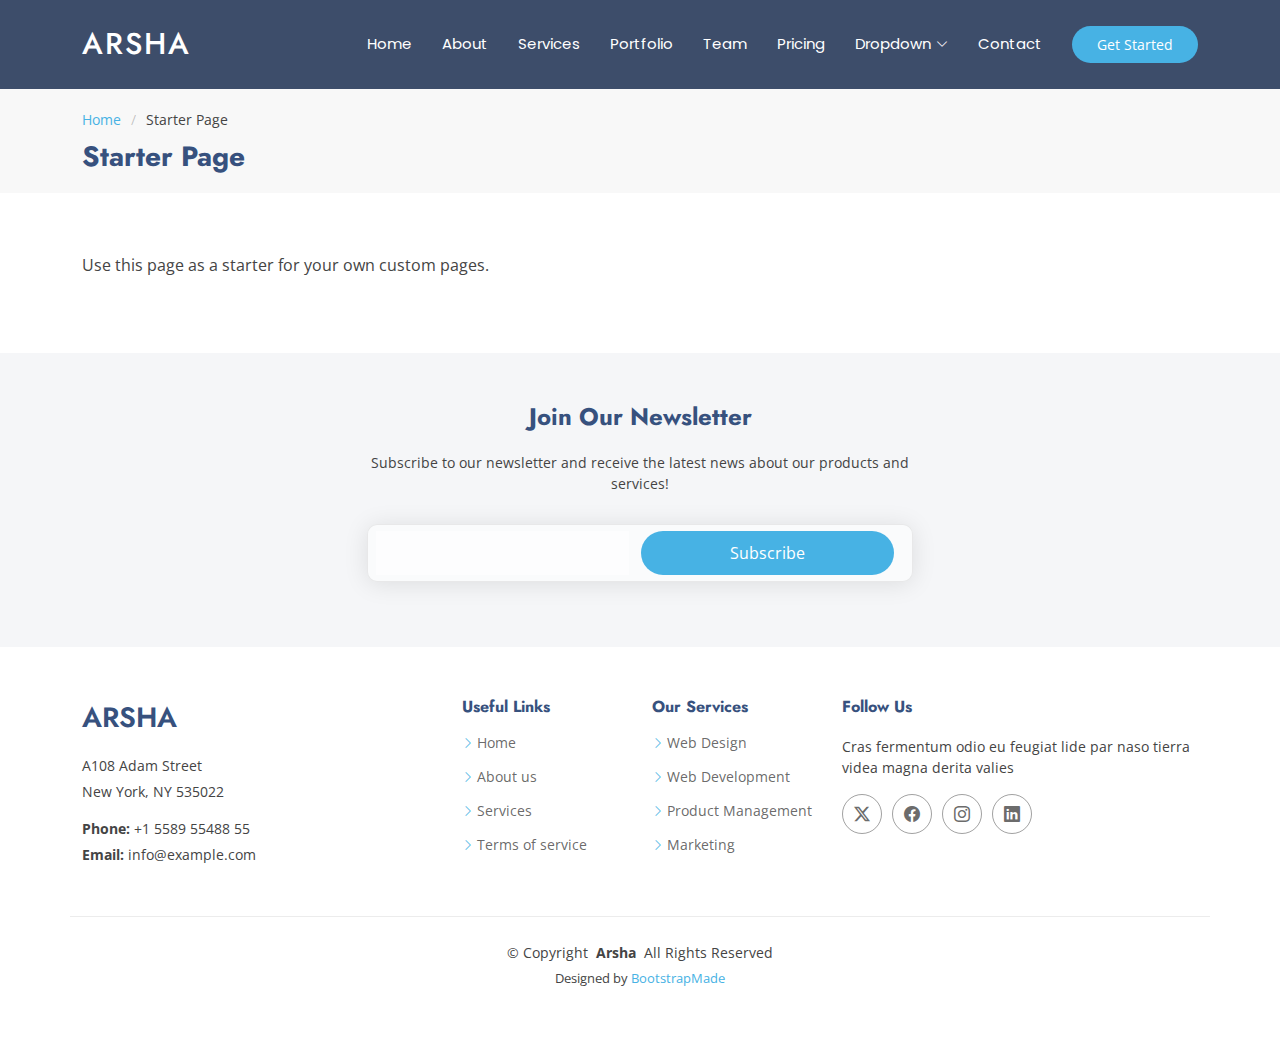
==== about.html @ 4a3627bd "skapade e ny about oss sida" ====
<!DOCTYPE html>
<html lang="en">

<head>
  <meta charset="utf-8">
  <meta content="width=device-width, initial-scale=1.0" name="viewport">
  <title>Starter Page - Arsha Bootstrap Template</title>
  <meta name="description" content="">
  <meta name="keywords" content="">

  <!-- Favicons -->
  <link href="assets/img/favicon.png" rel="icon">
  <link href="assets/img/apple-touch-icon.png" rel="apple-touch-icon">

  <!-- Fonts -->
  <link href="https://fonts.googleapis.com" rel="preconnect">
  <link href="https://fonts.gstatic.com" rel="preconnect" crossorigin>
  <link href="https://fonts.googleapis.com/css2?family=Open+Sans:ital,wght@0,300;0,400;0,500;0,600;0,700;0,800;1,300;1,400;1,500;1,600;1,700;1,800&family=Poppins:ital,wght@0,100;0,200;0,300;0,400;0,500;0,600;0,700;0,800;0,900;1,100;1,200;1,300;1,400;1,500;1,600;1,700;1,800;1,900&family=Jost:ital,wght@0,100;0,200;0,300;0,400;0,500;0,600;0,700;0,800;0,900;1,100;1,200;1,300;1,400;1,500;1,600;1,700;1,800;1,900&display=swap" rel="stylesheet">

  <!-- Vendor CSS Files -->
  <link href="assets/vendor/bootstrap/css/bootstrap.min.css" rel="stylesheet">
  <link href="assets/vendor/bootstrap-icons/bootstrap-icons.css" rel="stylesheet">
  <link href="assets/vendor/aos/aos.css" rel="stylesheet">
  <link href="assets/vendor/glightbox/css/glightbox.min.css" rel="stylesheet">
  <link href="assets/vendor/swiper/swiper-bundle.min.css" rel="stylesheet">

  <!-- Main CSS File -->
  <link href="assets/css/main.css" rel="stylesheet">


</head>

<body class="starter-page-page">

  <header id="header" class="header d-flex align-items-center sticky-top">
    <div class="container-fluid container-xl position-relative d-flex align-items-center">

      <a href="index.html" class="logo d-flex align-items-center me-auto">
        <!-- Uncomment the line below if you also wish to use an image logo -->
        <!-- <img src="assets/img/logo.png" alt=""> -->
        <h1 class="sitename">Arsha</h1>
      </a>

      <nav id="navmenu" class="navmenu">
        <ul>
          <li><a href="#hero">Home</a></li>
          <li><a href="#about">About</a></li>
          <li><a href="#services">Services</a></li>
          <li><a href="#portfolio">Portfolio</a></li>
          <li><a href="#team">Team</a></li>
          <li><a href="#pricing">Pricing</a></li>
          <li class="dropdown"><a href="#"><span>Dropdown</span> <i class="bi bi-chevron-down toggle-dropdown"></i></a>
            <ul>
              <li><a href="#">Dropdown 1</a></li>
              <li class="dropdown"><a href="#"><span>Deep Dropdown</span> <i class="bi bi-chevron-down toggle-dropdown"></i></a>
                <ul>
                  <li><a href="#">Deep Dropdown 1</a></li>
                  <li><a href="#">Deep Dropdown 2</a></li>
                  <li><a href="#">Deep Dropdown 3</a></li>
                  <li><a href="#">Deep Dropdown 4</a></li>
                  <li><a href="#">Deep Dropdown 5</a></li>
                </ul>
              </li>
              <li><a href="#">Dropdown 2</a></li>
              <li><a href="#">Dropdown 3</a></li>
              <li><a href="#">Dropdown 4</a></li>
            </ul>
          </li>
          <li><a href="#contact">Contact</a></li>
        </ul>
        <i class="mobile-nav-toggle d-xl-none bi bi-list"></i>
      </nav>

      <a class="btn-getstarted" href="#about">Get Started</a>

    </div>
  </header>

  <main class="main">

    <!-- Page Title -->
    <div class="page-title" data-aos="fade">
      <div class="container">
        <nav class="breadcrumbs">
          <ol>
            <li><a href="index.html">Home</a></li>
            <li class="current">Starter Page</li>
          </ol>
        </nav>
        <h1>Starter Page</h1>
      </div>
    </div><!-- End Page Title -->

    <!-- Starter Section Section -->
    <section id="starter-section" class="starter-section section">

      <div class="container" data-aos="fade-up">
        <p>Use this page as a starter for your own custom pages.</p>
      </div>

    </section><!-- /Starter Section Section -->

  </main>

  <footer id="footer" class="footer">

    <div class="footer-newsletter">
      <div class="container">
        <div class="row justify-content-center text-center">
          <div class="col-lg-6">
            <h4>Join Our Newsletter</h4>
            <p>Subscribe to our newsletter and receive the latest news about our products and services!</p>
            <form action="forms/newsletter.php" method="post" class="php-email-form">
              <div class="newsletter-form"><input type="email" name="email"><input type="submit" value="Subscribe"></div>
              <div class="loading">Loading</div>
              <div class="error-message"></div>
              <div class="sent-message">Your subscription request has been sent. Thank you!</div>
            </form>
          </div>
        </div>
      </div>
    </div>

    <div class="container footer-top">
      <div class="row gy-4">
        <div class="col-lg-4 col-md-6 footer-about">
          <a href="index.html" class="d-flex align-items-center">
            <span class="sitename">Arsha</span>
          </a>
          <div class="footer-contact pt-3">
            <p>A108 Adam Street</p>
            <p>New York, NY 535022</p>
            <p class="mt-3"><strong>Phone:</strong> <span>+1 5589 55488 55</span></p>
            <p><strong>Email:</strong> <span>info@example.com</span></p>
          </div>
        </div>

        <div class="col-lg-2 col-md-3 footer-links">
          <h4>Useful Links</h4>
          <ul>
            <li><i class="bi bi-chevron-right"></i> <a href="#">Home</a></li>
            <li><i class="bi bi-chevron-right"></i> <a href="#">About us</a></li>
            <li><i class="bi bi-chevron-right"></i> <a href="#">Services</a></li>
            <li><i class="bi bi-chevron-right"></i> <a href="#">Terms of service</a></li>
          </ul>
        </div>

        <div class="col-lg-2 col-md-3 footer-links">
          <h4>Our Services</h4>
          <ul>
            <li><i class="bi bi-chevron-right"></i> <a href="#">Web Design</a></li>
            <li><i class="bi bi-chevron-right"></i> <a href="#">Web Development</a></li>
            <li><i class="bi bi-chevron-right"></i> <a href="#">Product Management</a></li>
            <li><i class="bi bi-chevron-right"></i> <a href="#">Marketing</a></li>
          </ul>
        </div>

        <div class="col-lg-4 col-md-12">
          <h4>Follow Us</h4>
          <p>Cras fermentum odio eu feugiat lide par naso tierra videa magna derita valies</p>
          <div class="social-links d-flex">
            <a href=""><i class="bi bi-twitter-x"></i></a>
            <a href=""><i class="bi bi-facebook"></i></a>
            <a href=""><i class="bi bi-instagram"></i></a>
            <a href=""><i class="bi bi-linkedin"></i></a>
          </div>
        </div>

      </div>
    </div>

    <div class="container copyright text-center mt-4">
      <p>© <span>Copyright</span> <strong class="px-1 sitename">Arsha</strong> <span>All Rights Reserved</span></p>
      <div class="credits">
        
        Designed by <a href="https://bootstrapmade.com/">BootstrapMade</a>
      </div>
    </div>

  </footer>

  <!-- Scroll Top -->
  <a href="#" id="scroll-top" class="scroll-top d-flex align-items-center justify-content-center"><i class="bi bi-arrow-up-short"></i></a>

  <!-- Preloader -->
  <div id="preloader"></div>

  <!-- Vendor JS Files -->
  <script src="assets/vendor/bootstrap/js/bootstrap.bundle.min.js"></script>
  <script src="assets/vendor/php-email-form/validate.js"></script>
  <script src="assets/vendor/aos/aos.js"></script>
  <script src="assets/vendor/glightbox/js/glightbox.min.js"></script>
  <script src="assets/vendor/swiper/swiper-bundle.min.js"></script>
  <script src="assets/vendor/waypoints/noframework.waypoints.js"></script>
  <script src="assets/vendor/imagesloaded/imagesloaded.pkgd.min.js"></script>
  <script src="assets/vendor/isotope-layout/isotope.pkgd.min.js"></script>

  <!-- Main JS File -->
  <script src="assets/js/main.js"></script>

</body>

</html>
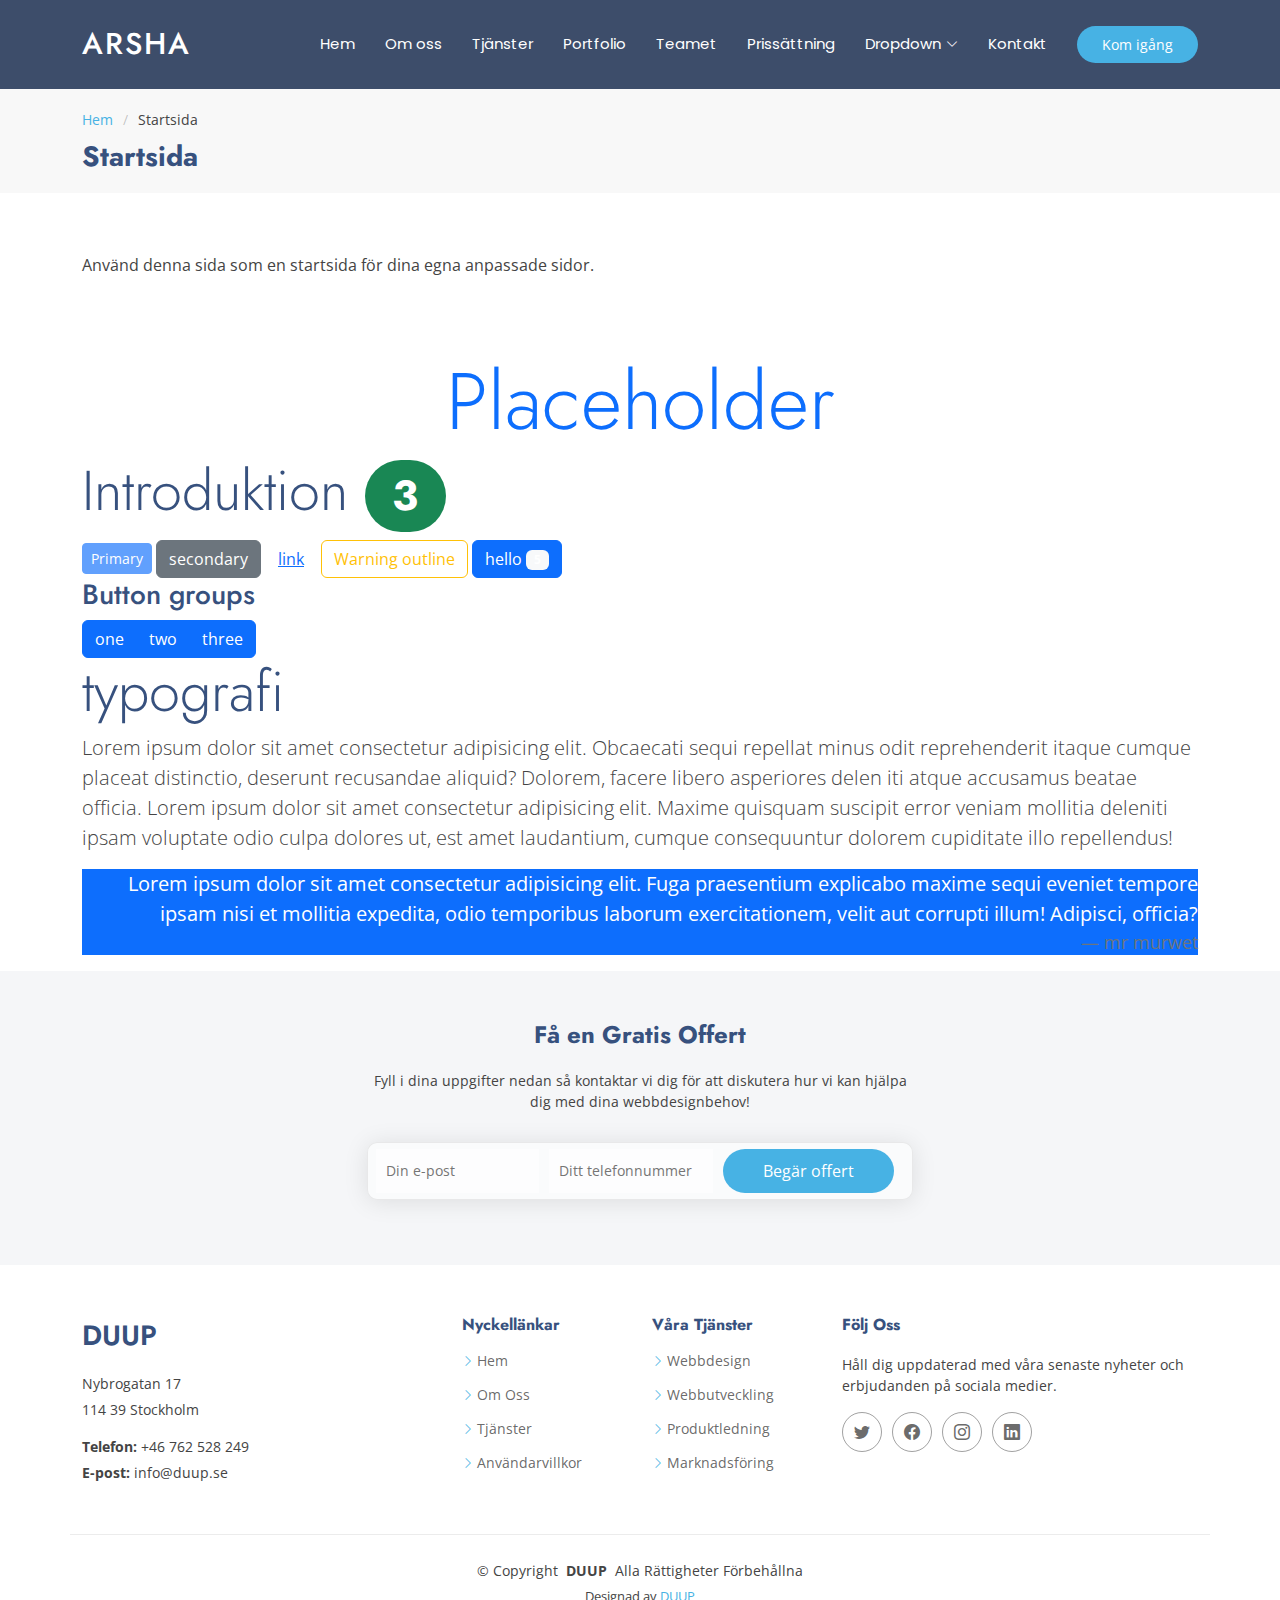
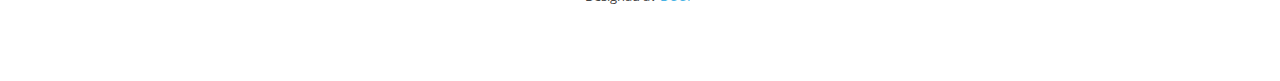
==== commit 54a4512e: "tagit bort det mesta onödiga" ====
--- a/about.html
+++ b/about.html
@@ -1,10 +1,10 @@
 <!DOCTYPE html>
-<html lang="en">
+<html lang="sv">
 
 <head>
   <meta charset="utf-8">
   <meta content="width=device-width, initial-scale=1.0" name="viewport">
-  <title>Starter Page - Arsha Bootstrap Template</title>
+  <title>Startsida - Arsha Bootstrap Mall</title>
   <meta name="description" content="">
   <meta name="keywords" content="">
 
@@ -15,7 +15,9 @@
   <!-- Fonts -->
   <link href="https://fonts.googleapis.com" rel="preconnect">
   <link href="https://fonts.gstatic.com" rel="preconnect" crossorigin>
-  <link href="https://fonts.googleapis.com/css2?family=Open+Sans:ital,wght@0,300;0,400;0,500;0,600;0,700;0,800;1,300;1,400;1,500;1,600;1,700;1,800&family=Poppins:ital,wght@0,100;0,200;0,300;0,400;0,500;0,600;0,700;0,800;0,900;1,100;1,200;1,300;1,400;1,500;1,600;1,700;1,800;1,900&family=Jost:ital,wght@0,100;0,200;0,300;0,400;0,500;0,600;0,700;0,800;0,900;1,100;1,200;1,300;1,400;1,500;1,600;1,700;1,800;1,900&display=swap" rel="stylesheet">
+  <link
+    href="https://fonts.googleapis.com/css2?family=Open+Sans:ital,wght@0,300;0,400;0,500;0,600;0,700;0,800;1,300;1,400;1,500;1,600;1,700;1,800&family=Poppins:ital,wght@0,100;0,200;0,300;0,400;0,500;0,600;0,700;0,800;0,900;1,100;1,200;1,300;1,400;1,500;1,600;1,700;1,800;1,900&family=Jost:ital,wght@0,100;0,200;0,300;0,400;0,500;0,600;0,700;0,800;0,900;1,100;1,200;1,300;1,400;1,500;1,600;1,700;1,800;1,900&display=swap"
+    rel="stylesheet">
 
   <!-- Vendor CSS Files -->
   <link href="assets/vendor/bootstrap/css/bootstrap.min.css" rel="stylesheet">
@@ -27,7 +29,6 @@
   <!-- Main CSS File -->
   <link href="assets/css/main.css" rel="stylesheet">
 
-
 </head>
 
 <body class="starter-page-page">
@@ -43,22 +44,23 @@
 
       <nav id="navmenu" class="navmenu">
         <ul>
-          <li><a href="#hero">Home</a></li>
-          <li><a href="#about">About</a></li>
-          <li><a href="#services">Services</a></li>
+          <li><a href="#hero">Hem</a></li>
+          <li><a href="#about">Om oss</a></li>
+          <li><a href="#services">Tjänster</a></li>
           <li><a href="#portfolio">Portfolio</a></li>
-          <li><a href="#team">Team</a></li>
-          <li><a href="#pricing">Pricing</a></li>
+          <li><a href="#team">Teamet</a></li>
+          <li><a href="#pricing">Prissättning</a></li>
           <li class="dropdown"><a href="#"><span>Dropdown</span> <i class="bi bi-chevron-down toggle-dropdown"></i></a>
             <ul>
               <li><a href="#">Dropdown 1</a></li>
-              <li class="dropdown"><a href="#"><span>Deep Dropdown</span> <i class="bi bi-chevron-down toggle-dropdown"></i></a>
+              <li class="dropdown"><a href="#"><span>Djupare Dropdown</span> <i
+                    class="bi bi-chevron-down toggle-dropdown"></i></a>
                 <ul>
-                  <li><a href="#">Deep Dropdown 1</a></li>
-                  <li><a href="#">Deep Dropdown 2</a></li>
-                  <li><a href="#">Deep Dropdown 3</a></li>
-                  <li><a href="#">Deep Dropdown 4</a></li>
-                  <li><a href="#">Deep Dropdown 5</a></li>
+                  <li><a href="#">Djupare Dropdown 1</a></li>
+                  <li><a href="#">Djupare Dropdown 2</a></li>
+                  <li><a href="#">Djupare Dropdown 3</a></li>
+                  <li><a href="#">Djupare Dropdown 4</a></li>
+                  <li><a href="#">Djupare Dropdown 5</a></li>
                 </ul>
               </li>
               <li><a href="#">Dropdown 2</a></li>
@@ -66,12 +68,12 @@
               <li><a href="#">Dropdown 4</a></li>
             </ul>
           </li>
-          <li><a href="#contact">Contact</a></li>
+          <li><a href="#contact">Kontakt</a></li>
         </ul>
         <i class="mobile-nav-toggle d-xl-none bi bi-list"></i>
       </nav>
 
-      <a class="btn-getstarted" href="#about">Get Started</a>
+      <a class="btn-getstarted" href="#about">Kom igång</a>
 
     </div>
   </header>
@@ -83,11 +85,11 @@
       <div class="container">
         <nav class="breadcrumbs">
           <ol>
-            <li><a href="index.html">Home</a></li>
-            <li class="current">Starter Page</li>
+            <li><a href="index.html">Hem</a></li>
+            <li class="current">Startsida</li>
           </ol>
         </nav>
-        <h1>Starter Page</h1>
+        <h1>Startsida</h1>
       </div>
     </div><!-- End Page Title -->
 
@@ -95,12 +97,88 @@
     <section id="starter-section" class="starter-section section">
 
       <div class="container" data-aos="fade-up">
-        <p>Use this page as a starter for your own custom pages.</p>
+        <p>Använd denna sida som en startsida för dina egna anpassade sidor.</p>
       </div>
 
     </section><!-- /Starter Section Section -->
 
   </main>
+
+  <div class="container">
+
+  </div>
+
+
+
+
+
+
+
+
+
+
+
+
+
+
+
+  <div class="container">
+    <h1 class="display-1 text-center text-primary">Placeholder</h1>
+    <h1 class="display-4">Introduktion <span class="badge rounded-pill bg-success">3</span></h1>
+    <button type="button" class="btn btn-primary btn-sm" disabled>Primary</button>
+    <button type="button" class="btn btn-secondary">secondary</button>
+    <button type="button" class="btn btn-link">link</button>
+    <button type="button" class="btn btn-outline-warning">Warning outline</button>
+    <button type="button" class="btn btn-primary">hello <span class="badge bg-light text-blue">5</span></button>
+    <h3>Button groups</h3>
+    <div class="btn-group">
+    <button class="btn btn-primary">one</button>
+    <button class="btn btn-primary">two</button>
+    <button class="btn btn-primary">three</button>
+  </div>
+    <h1 class="display-4">typografi</h1>
+
+    <p class="lead">Lorem ipsum dolor sit amet consectetur adipisicing elit. Obcaecati sequi repellat minus odit
+      reprehenderit
+      itaque cumque placeat distinctio, deserunt recusandae aliquid? Dolorem, facere libero asperiores delen
+      iti atque accusamus beatae officia. Lorem ipsum dolor sit amet consectetur adipisicing elit. Maxime quisquam
+      suscipit error veniam mollitia deleniti ipsam voluptate odio culpa dolores ut, est amet laudantium, cumque
+      consequuntur dolorem cupiditate illo repellendus!
+    </p>
+
+    <blockquote class="blockquote text-end bg-primary text-white">
+      <p>Lorem ipsum dolor sit amet consectetur adipisicing elit. Fuga praesentium explicabo
+        maxime sequi
+        eveniet tempore ipsam nisi et mollitia expedita, odio temporibus laborum exercitationem, velit aut corrupti
+        illum!
+        Adipisci, officia?</p>
+      <footer class="blockquote-footer">mr murwet</footer>
+
+    </blockquote>
+
+
+
+  </div>
+
+
+
+
+
+
+
+
+
+
+
+
+
+
+
+
+
+
+
+
 
   <footer id="footer" class="footer">
 
@@ -108,61 +186,68 @@
       <div class="container">
         <div class="row justify-content-center text-center">
           <div class="col-lg-6">
-            <h4>Join Our Newsletter</h4>
-            <p>Subscribe to our newsletter and receive the latest news about our products and services!</p>
-            <form action="forms/newsletter.php" method="post" class="php-email-form">
-              <div class="newsletter-form"><input type="email" name="email"><input type="submit" value="Subscribe"></div>
-              <div class="loading">Loading</div>
+            <h4>Få en Gratis Offert</h4>
+            <p>Fyll i dina uppgifter nedan så kontaktar vi dig för att diskutera hur vi kan hjälpa dig med dina
+              webbdesignbehov!</p>
+            <form action="forms/contact.php" method="post" class="php-email-form">
+              <div class="newsletter-form d-flex justify-content-between">
+                <input type="email" name="email" placeholder="Din e-post" required>
+                <input type="tel" name="phone" placeholder="Ditt telefonnummer" required>
+                <input type="submit" value="Begär offert">
+              </div>
+              <div class="loading">Laddar</div>
               <div class="error-message"></div>
-              <div class="sent-message">Your subscription request has been sent. Thank you!</div>
+              <div class="sent-message">Din offertförfrågan har skickats. Tack!</div>
             </form>
           </div>
         </div>
       </div>
     </div>
+
+
 
     <div class="container footer-top">
       <div class="row gy-4">
         <div class="col-lg-4 col-md-6 footer-about">
           <a href="index.html" class="d-flex align-items-center">
-            <span class="sitename">Arsha</span>
+            <span class="sitename">DUUP</span>
           </a>
           <div class="footer-contact pt-3">
-            <p>A108 Adam Street</p>
-            <p>New York, NY 535022</p>
-            <p class="mt-3"><strong>Phone:</strong> <span>+1 5589 55488 55</span></p>
-            <p><strong>Email:</strong> <span>info@example.com</span></p>
+            <p>Nybrogatan 17</p>
+            <p>114 39 Stockholm</p>
+            <p class="mt-3"><strong>Telefon:</strong> <span>+46 762 528 249</span></p>
+            <p><strong>E-post:</strong> <span>info@duup.se</span></p>
           </div>
         </div>
 
         <div class="col-lg-2 col-md-3 footer-links">
-          <h4>Useful Links</h4>
+          <h4>Nyckellänkar</h4>
           <ul>
-            <li><i class="bi bi-chevron-right"></i> <a href="#">Home</a></li>
-            <li><i class="bi bi-chevron-right"></i> <a href="#">About us</a></li>
-            <li><i class="bi bi-chevron-right"></i> <a href="#">Services</a></li>
-            <li><i class="bi bi-chevron-right"></i> <a href="#">Terms of service</a></li>
+            <li><i class="bi bi-chevron-right"></i> <a href="#">Hem</a></li>
+            <li><i class="bi bi-chevron-right"></i> <a href="#">Om Oss</a></li>
+            <li><i class="bi bi-chevron-right"></i> <a href="#">Tjänster</a></li>
+            <li><i class="bi bi-chevron-right"></i> <a href="#">Användarvillkor</a></li>
           </ul>
         </div>
 
         <div class="col-lg-2 col-md-3 footer-links">
-          <h4>Our Services</h4>
+          <h4>Våra Tjänster</h4>
           <ul>
-            <li><i class="bi bi-chevron-right"></i> <a href="#">Web Design</a></li>
-            <li><i class="bi bi-chevron-right"></i> <a href="#">Web Development</a></li>
-            <li><i class="bi bi-chevron-right"></i> <a href="#">Product Management</a></li>
-            <li><i class="bi bi-chevron-right"></i> <a href="#">Marketing</a></li>
+            <li><i class="bi bi-chevron-right"></i> <a href="#">Webbdesign</a></li>
+            <li><i class="bi bi-chevron-right"></i> <a href="#">Webbutveckling</a></li>
+            <li><i class="bi bi-chevron-right"></i> <a href="#">Produktledning</a></li>
+            <li><i class="bi bi-chevron-right"></i> <a href="#">Marknadsföring</a></li>
           </ul>
         </div>
 
         <div class="col-lg-4 col-md-12">
-          <h4>Follow Us</h4>
-          <p>Cras fermentum odio eu feugiat lide par naso tierra videa magna derita valies</p>
+          <h4>Följ Oss</h4>
+          <p>Håll dig uppdaterad med våra senaste nyheter och erbjudanden på sociala medier.</p>
           <div class="social-links d-flex">
-            <a href=""><i class="bi bi-twitter-x"></i></a>
-            <a href=""><i class="bi bi-facebook"></i></a>
-            <a href=""><i class="bi bi-instagram"></i></a>
-            <a href=""><i class="bi bi-linkedin"></i></a>
+            <a href="https://twitter.com/duup" target="_blank"><i class="bi bi-twitter"></i></a>
+            <a href="https://facebook.com/duup" target="_blank"><i class="bi bi-facebook"></i></a>
+            <a href="https://instagram.com/duup" target="_blank"><i class="bi bi-instagram"></i></a>
+            <a href="https://linkedin.com/company/duup" target="_blank"><i class="bi bi-linkedin"></i></a>
           </div>
         </div>
 
@@ -170,22 +255,25 @@
     </div>
 
     <div class="container copyright text-center mt-4">
-      <p>© <span>Copyright</span> <strong class="px-1 sitename">Arsha</strong> <span>All Rights Reserved</span></p>
+      <p>© <span>Copyright</span> <strong class="px-1 sitename">DUUP</strong> <span>Alla Rättigheter
+          Förbehållna</span>
+      </p>
       <div class="credits">
-        
-        Designed by <a href="https://bootstrapmade.com/">BootstrapMade</a>
+
+        Designad av <a href="https://duup.se/">DUUP</a>
       </div>
     </div>
 
   </footer>
 
-  <!-- Scroll Top -->
-  <a href="#" id="scroll-top" class="scroll-top d-flex align-items-center justify-content-center"><i class="bi bi-arrow-up-short"></i></a>
-
-  <!-- Preloader -->
+  <!-- Scroll Till Toppen -->
+  <a href="#" id="scroll-top" class="scroll-top d-flex align-items-center justify-content-center"><i
+      class="bi bi-arrow-up-short"></i></a>
+
+  <!-- Förladdare -->
   <div id="preloader"></div>
 
-  <!-- Vendor JS Files -->
+  <!-- Leverantör JS Filer -->
   <script src="assets/vendor/bootstrap/js/bootstrap.bundle.min.js"></script>
   <script src="assets/vendor/php-email-form/validate.js"></script>
   <script src="assets/vendor/aos/aos.js"></script>
@@ -195,7 +283,7 @@
   <script src="assets/vendor/imagesloaded/imagesloaded.pkgd.min.js"></script>
   <script src="assets/vendor/isotope-layout/isotope.pkgd.min.js"></script>
 
-  <!-- Main JS File -->
+  <!-- Huvud JS Fil -->
   <script src="assets/js/main.js"></script>
 
 </body>
--- a/assets/css/main.css
+++ b/assets/css/main.css
@@ -1411,7 +1411,7 @@
 # Team Section
 --------------------------------------------------------------*/
 .team .team-member {
-  background-color: var(--surface-color);
+  background-color: var(--background-color);
   box-shadow: 0px 2px 15px rgba(0, 0, 0, 0.1);
   position: relative;
   border-radius: 5px;
@@ -1533,6 +1533,10 @@
   margin-left: 8px;
 }
 
+.team{
+  background-color: var(--background-color);
+
+}
 /*--------------------------------------------------------------
 # Pricing Section
 --------------------------------------------------------------*/
